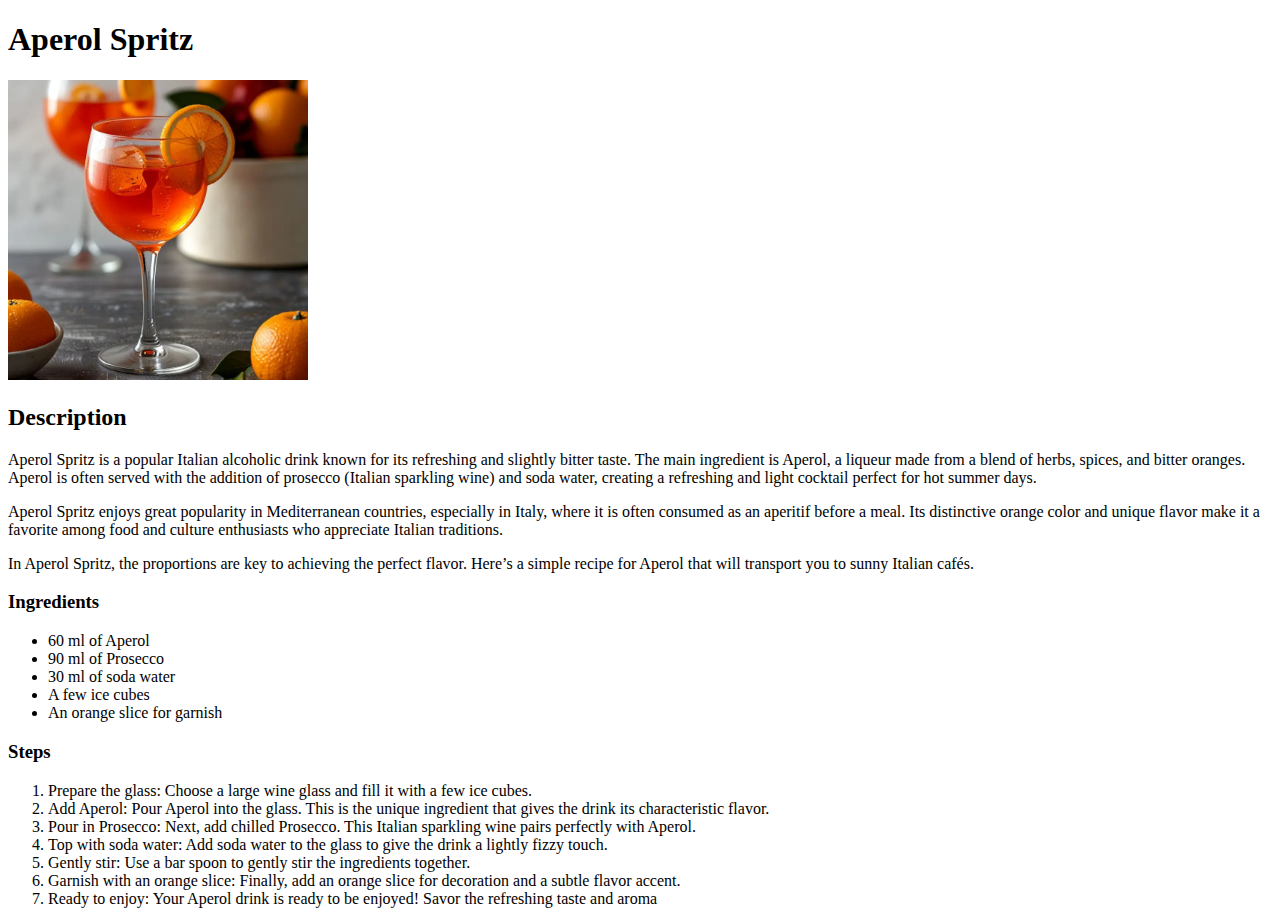
==== recipes/aperol.html @ ff07a4dd "add new pages with recipes" ====
<!DOCTYPE html>
<html lang="en">
  <head>
	<meta charset="UTF-8">
	<title>Aperol Sptitz</title>
  </head>

  <body>
	<h1>Aperol Spritz</h1>
	<img src="../images/aperol.webp" alt="Aperol Picture" width="300" height="300">
	<h2>Description</h2>
	<p>Aperol Spritz is a popular Italian alcoholic drink known for its refreshing and slightly bitter taste. The main ingredient is Aperol, a liqueur made from a blend of herbs, spices, and bitter oranges. Aperol is often served with the addition of prosecco (Italian sparkling wine) and soda water, creating a refreshing and light cocktail perfect for hot summer days.</p>
	<p>Aperol Spritz enjoys great popularity in Mediterranean countries, especially in Italy, where it is often consumed as an aperitif before a meal. Its distinctive orange color and unique flavor make it a favorite among food and culture enthusiasts who appreciate Italian traditions.</p>
	<p>In Aperol Spritz, the proportions are key to achieving the perfect flavor. Here’s a simple recipe for Aperol that will transport you to sunny Italian cafés.</p>
	<h3>Ingredients</h3>
	<ul>
	  <li>60 ml of Aperol</li>
	  <li>90 ml of Prosecco</li>
	  <li>30 ml of soda water</li>
	  <li>A few ice cubes</li>
	  <li>An orange slice for garnish</li>
	</ul>
	<h3>Steps</h3>
	<ol>
	  <li>Prepare the glass: Choose a large wine glass and fill it with a few ice cubes.</li>
	  <li>Add Aperol: Pour Aperol into the glass. This is the unique ingredient that gives the drink its characteristic flavor.</li>
	  <li>Pour in Prosecco: Next, add chilled Prosecco. This Italian sparkling wine pairs perfectly with Aperol.</li>
	  <li>Top with soda water: Add soda water to the glass to give the drink a lightly fizzy touch.</li>
	  <li>Gently stir: Use a bar spoon to gently stir the ingredients together.</li>
	  <li>Garnish with an orange slice: Finally, add an orange slice for decoration and a subtle flavor accent.</li>
	  <li>Ready to enjoy: Your Aperol drink is ready to be enjoyed! Savor the refreshing taste and aroma</li>
	</ol>
  </body>
</html>
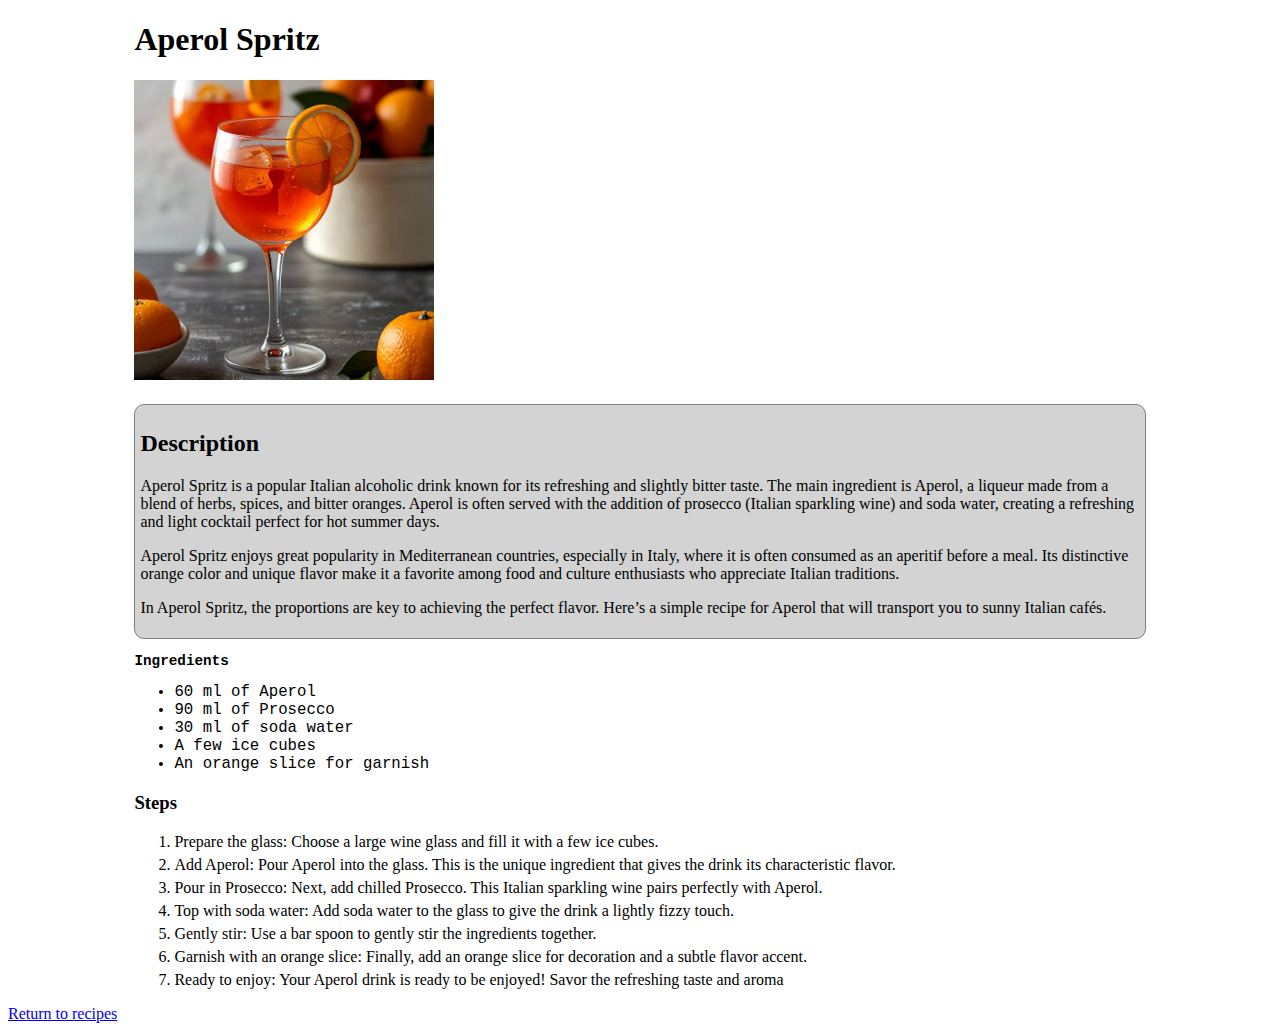
==== commit dc3614af: "Add style to recipes" ====
--- a/recipes/aperol.html
+++ b/recipes/aperol.html
@@ -2,24 +2,32 @@
 <html lang="en">
   <head>
 	<meta charset="UTF-8">
+	<link rel="stylesheet" href="../main.css">
+	<link rel="stylesheet" href="style.css">
 	<title>Aperol Sptitz</title>
   </head>
 
   <body>
-	<h1>Aperol Spritz</h1>
+	<div class="recipe">
+	<h1 class="title">Aperol Spritz</h1>
 	<img src="../images/aperol.webp" alt="Aperol Picture" width="300" height="300">
+	<div class="description">
 	<h2>Description</h2>
 	<p>Aperol Spritz is a popular Italian alcoholic drink known for its refreshing and slightly bitter taste. The main ingredient is Aperol, a liqueur made from a blend of herbs, spices, and bitter oranges. Aperol is often served with the addition of prosecco (Italian sparkling wine) and soda water, creating a refreshing and light cocktail perfect for hot summer days.</p>
 	<p>Aperol Spritz enjoys great popularity in Mediterranean countries, especially in Italy, where it is often consumed as an aperitif before a meal. Its distinctive orange color and unique flavor make it a favorite among food and culture enthusiasts who appreciate Italian traditions.</p>
 	<p>In Aperol Spritz, the proportions are key to achieving the perfect flavor. Here’s a simple recipe for Aperol that will transport you to sunny Italian cafés.</p>
+	</div>
+	<div class="recipe_card ingredients">
 	<h3>Ingredients</h3>
-	<ul>
+	<ul class="list">
 	  <li>60 ml of Aperol</li>
 	  <li>90 ml of Prosecco</li>
 	  <li>30 ml of soda water</li>
 	  <li>A few ice cubes</li>
 	  <li>An orange slice for garnish</li>
 	</ul>
+	</div>
+	<div class="recipe_card steps">
 	<h3>Steps</h3>
 	<ol>
 	  <li>Prepare the glass: Choose a large wine glass and fill it with a few ice cubes.</li>
@@ -30,5 +38,8 @@
 	  <li>Garnish with an orange slice: Finally, add an orange slice for decoration and a subtle flavor accent.</li>
 	  <li>Ready to enjoy: Your Aperol drink is ready to be enjoyed! Savor the refreshing taste and aroma</li>
 	</ol>
+	</div>
+	</div>
+	<a href="../index.html">Return to recipes</a>
   </body>
 </html>
--- a/recipes/style.css
+++ b/recipes/style.css
@@ -0,0 +1,24 @@
+.recipe {
+  width: 80%;
+  margin: auto;
+}
+.description {
+  margin-top: 20px;
+  background-color: lightgrey;
+  padding: 5px;
+  border-radius: 10px;
+  border: grey 0.1rem solid;
+}
+
+.ingredients * {
+  font-family: monospace; 
+  font-size: 1.1em;
+}
+
+.ingredients li > ul {
+  font-size: 0.8em;
+}
+
+.steps li {
+  margin-top: 5px;
+}
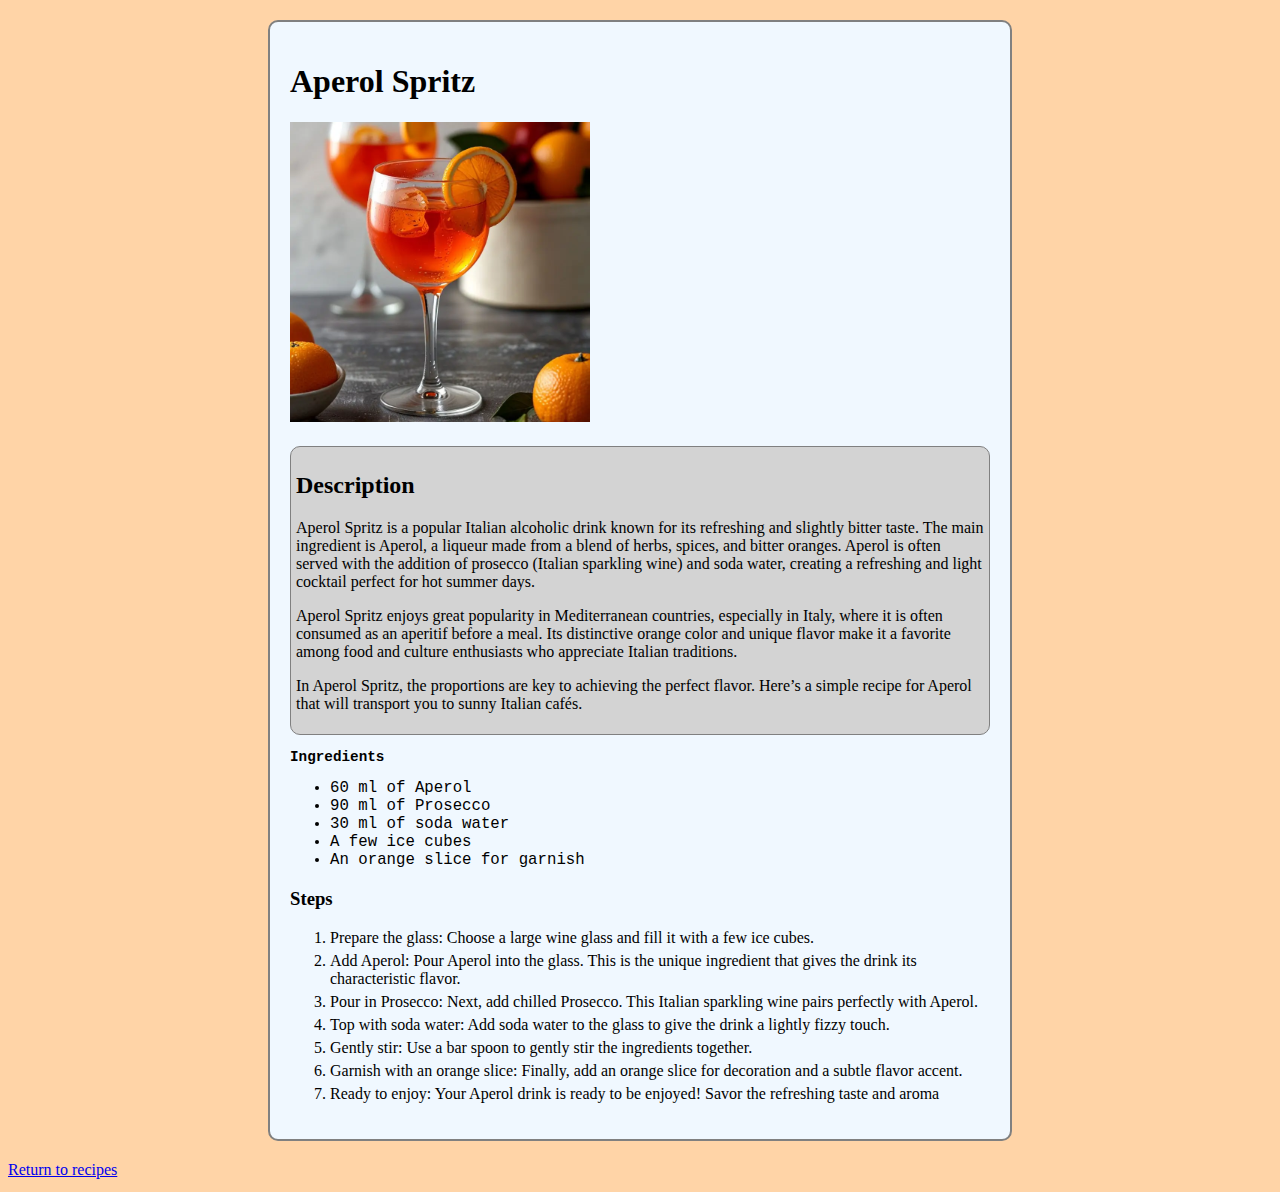
==== commit 07b79602: "Fix ul list styles and add max-width for recipe-card" ====
--- a/recipes/aperol.html
+++ b/recipes/aperol.html
@@ -19,7 +19,7 @@
 	</div>
 	<div class="recipe_card ingredients">
 	<h3>Ingredients</h3>
-	<ul class="list">
+	<ul>
 	  <li>60 ml of Aperol</li>
 	  <li>90 ml of Prosecco</li>
 	  <li>30 ml of soda water</li>
--- a/recipes/style.css
+++ b/recipes/style.css
@@ -1,6 +1,16 @@
+body {
+  background-color: #FFD4A7;
+}
+
 .recipe {
-  width: 80%;
+  background-color: aliceblue;
+  width: 70%;
+  max-width: 700px;
   margin: auto;
+  border: 2px solid grey;
+  padding: 20px;
+  margin: 20px auto;
+  border-radius: 10px;
 }
 .description {
   margin-top: 20px;
